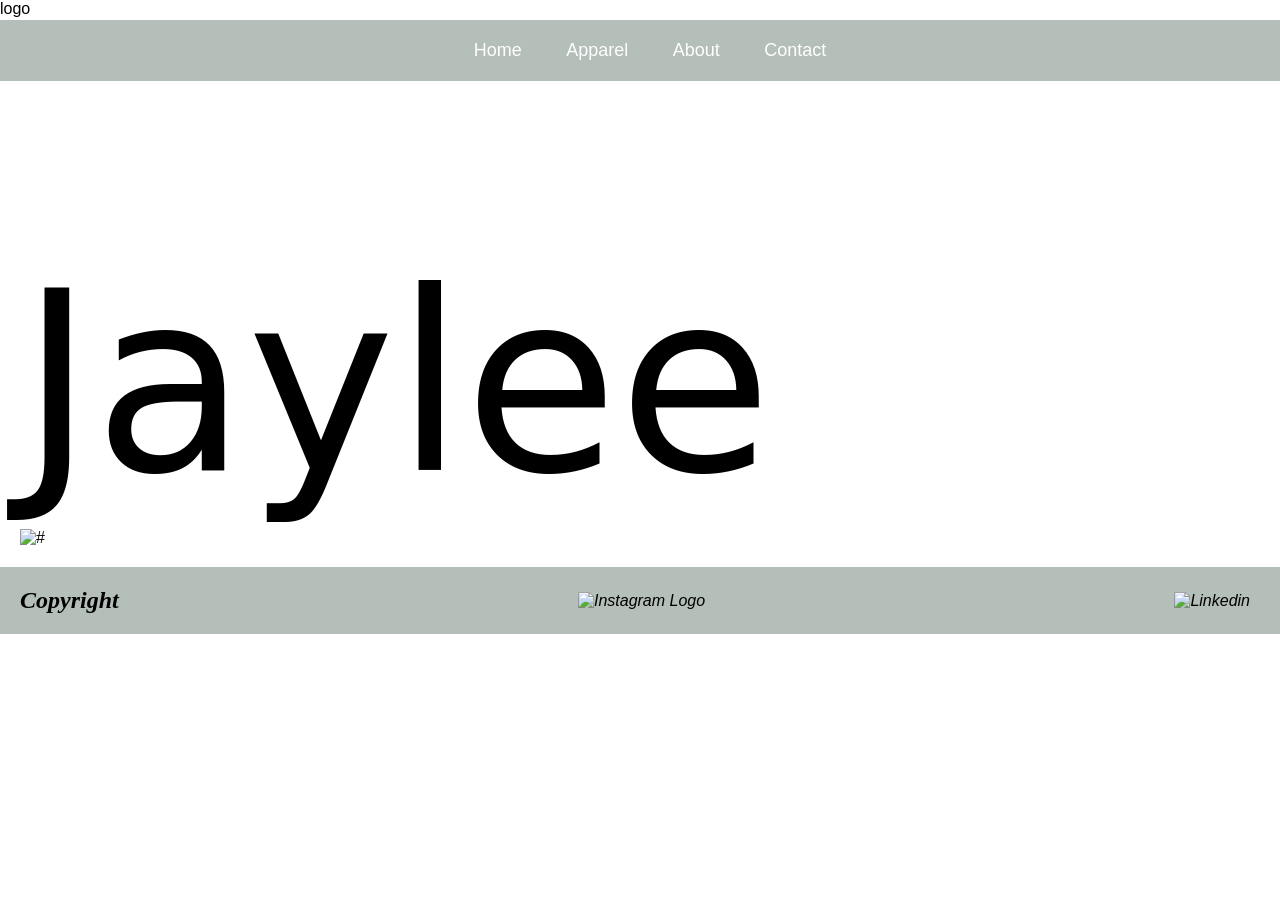
==== index.html @ 6d844d22 "Add files via upload" ====
<!DOCTYPE html>
<html lang="en">
<head>
    <meta charset="UTF-8">
    <meta name="viewport" content="width=device-width, initial-scale=1.0">
    <title>Document</title>
    <link rel="stylesheet" href="main.css">
</head>
<body>

    logo
    <header>
        <nav>
            <a href="">Home</a>
            <a href="">Apparel</a>
            <a href="">About</a>
            <a href="">Contact</a>
        </nav>
    </header>

    <main>
        <h1> Jaylee </h1>
        <img src="#" alt="#" width="#">
    </main>

    <footer>
        <h2>Copyright</h2>
        <img src="#" alt="Instagram Logo" width="#">
         <img src="#" alt="Linkedin" width="#">
    </footer>
</body>
</html>
---- main.css ----
/* reset CSS */
*{
  margin: 0;
  padding: 0;
  box-sizing: border-box;
  text-decoration: none;
  scroll-behavior: smooth;
}

body {
    font-family: sans-serif;
    font-size: 16px;
}

h1, h2, h3, h4, h5, h6{
    font-size: 16px;
    font-weight: normal;
    color: black;
    text-decoration: none;

}

/* end reset CSS */

main {
    width: 100%;
    flex-direction: column;
    align-items: center;
    justify-content: center;
    padding: 20px;
}

p {
    font-size: 16px;
    color: black;
    font-family: volkhov-regular;
    font-weight: normal;
    padding: 10px;
}

h1 {
    padding-top: 200px;
    font-size: 250px;
    font-weight: normal;
    color: black;
    justify-content: center;
    align-items: center;
    font-family: Manufacturing Consent, system-ui;
}

h2 {
    font-size: 24px;
    font-weight: bold;
    font-family: volkhov-regular;
    color: black;
}

h3 {
    font-size: 18px;
    font-weight: bold;
    font-family: volkhov-regular;
    color: black;
}

/* article */
article {
    width: 400px;
    border: none;
    padding: 20px;
    align-items: center;
    border:#000000 solid 5px;
}

article img {
    height: auto;
    align-items: center;
}
/* article */

/* Navigation */
header{
    margin-top: 20px;
    position: fixed;
    top: 0;
    left: 0;
    width: 100%;
    padding: 20px;
    background-color: rgb(179, 191, 184);
    filter: drop-shadow(10px);
    display: flex;
    justify-content: space-evenly;
    align-items: left;
}

nav a{
    font-size: 18px;
    color: rgb(255, 255, 255);
    background-color: rgba(255, 255, 255, 0);
    margin-left: 20px;
    font-weight: 500;
    padding: 10px;
}

nav a:hover {
    background-color: rgba(255, 255, 255, 0);
    color: rgb(0, 0, 0);
    border-radius: 5px;
}
/* End Navigation */

footer {
    background-color: rgb(179, 191, 184);
    display: flex;
    align-items: center;
    justify-content: space-between;
    padding-top: 20px;
    padding-bottom: 20px;
    font-style: italic;
    padding-left: 20px;
    padding-right: 20px;
    p { 
        color:rgb(255, 255, 255)
    }
}

/* Change all social icons at once */
.fa-facebook, .fa-twitter, .fa-instagram, .fa-linkedin, .fa-github {
    color: rgb(0, 0, 0);
    margin-right: 10px
}

footer img{
    margin-right:10px;
}

div {
    display: flex;
    justify-content: space-evenly;
    align-items: center;
}

.button-small {
    padding: 10px 10px;
    background-color: rgb(179, 191, 184);
    color: rgb(255, 255, 255);
    border: none;
    border-radius: 5px;
    justify-content: center;
    width: 100px;
}

.button-small:hover {
    background-color: rgb(0, 0, 0);
    color: rgb(255, 255, 255);
    border-radius: 5px;
}

.container {
    display: flex;
    flex-wrap: wrap;
    justify-content: center;
}

/* Hero Images for Pages */
.hero {
    width: 500px;
    height: 900px;
    background-image: url(Images/IMG_9990.jpeg);
    background-size: cover;
    background-position: center;
    align-items: center;
    box-sizing: border-box;
    border-style: solid;
    border-width: 5px;
}
.hero-home {
    width: 600px;
    height: 600px;
    background-image: url(Images/headshot.webp);
    background-size: cover;
    background-position: center;
    align-items: center;
}
/* End Hero Images for Pages */

/*
.animated {
    opacity: 100%
    animation
}
*/

/* Contact Form */
form {
    display: flex;
    flex-direction: column;
    align-items: center;
    justify-content: center;
    padding: 100px;
    border: 20px solid rgb(255, 255, 255);
    background-color:rgb(117, 117, 117);
    font-family: volkhov-regular;
}
form button {
    background-color: rgb(179, 191, 184);
    color: #ffffff;
    padding: 15px 30px;
    border: none;
    border-radius: 5px;
    font-size: 18px;
    font-weight: normal;
}

form button:hover {
    background-color: #000000; /* Slightly darker on hover */
}
/* Contact Form */

.manufacturing-consent-regular {
  font-family: "Manufacturing Consent", system-ui;
  font-weight: 400;
  font-style: normal;
}

.volkhov-regular {
  font-family: "Volkhov", serif;
  font-weight: 400;
  font-style: normal;
}

.volkhov-bold {
  font-family: "Volkhov", serif;
  font-weight: 700;
  font-style: normal;
}

.volkhov-regular-italic {
  font-family: "Volkhov", serif;
  font-weight: 400;
  font-style: italic;
}

.volkhov-bold-italic {
  font-family: "Volkhov", serif;
  font-weight: 700;
  font-style: italic;
}
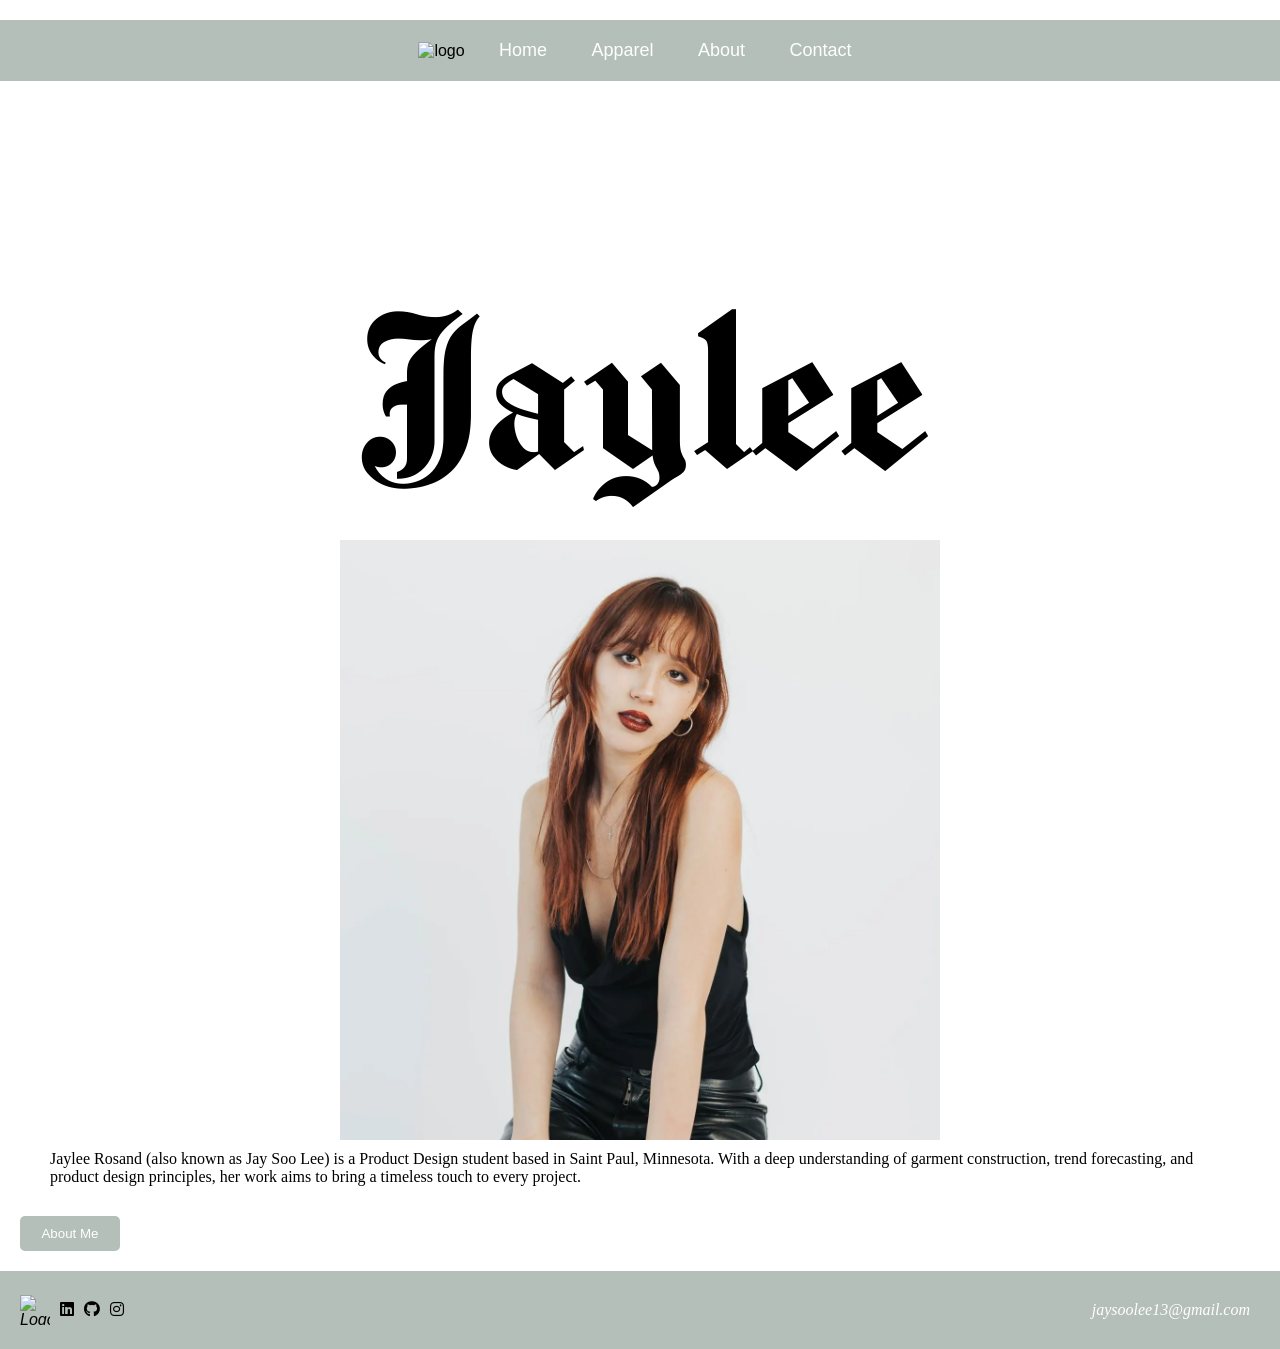
==== commit c2947fe4: "Add files via upload" ====
--- a/index.html
+++ b/index.html
@@ -3,30 +3,52 @@
 <head>
     <meta charset="UTF-8">
     <meta name="viewport" content="width=device-width, initial-scale=1.0">
-    <title>Document</title>
+    <title>Home</title>
     <link rel="stylesheet" href="main.css">
-</head>
+        <link rel="stylesheet" href="https://cdnjs.cloudflare.com/ajax/libs/font-awesome/6.5.2/css/all.min.css">
+    
+    <link rel="preconnect" href="https://fonts.googleapis.com">
+    <link rel="preconnect" href="https://fonts.gstatic.com" crossorigin>
+    <link href="https://fonts.googleapis.com/css2?family=Inria+Serif:ital,wght@0,300;0,400;0,700;1,300;1,400;1,700&family=Italianno&family=Manufacturing+Consent&display=swap" rel="stylesheet">
+    </head>
 <body>
 
-    logo
     <header>
         <nav>
-            <a href="">Home</a>
-            <a href="">Apparel</a>
-            <a href="">About</a>
-            <a href="">Contact</a>
+        <img src="images/logo.png" alt="logo" width="60px" style="justify-content: middle;">
+           <a href="index.html">Home</a>
+            <a href="items.html">Apparel</a>
+            <a href="about.html">About</a>
+            <a href="contact.html">Contact</a>
         </nav>
     </header>
 
     <main>
-        <h1> Jaylee </h1>
-        <img src="#" alt="#" width="#">
+        
+         <main class="container">
+            <h1> Jaylee </h1>
+            <div class="hero-home" width="100%" height="300px">
+            </div>
+            <p>Jaylee Rosand (also known as Jay Soo Lee) is a Product Design student based in Saint Paul, Minnesota. With a deep understanding of garment construction, trend forecasting, and product design principles, her work aims to bring a timeless touch to every project. </p>
+        </main>
+        <a href="about.html"><button class="button-small">About Me</button></a>
     </main>
 
-    <footer>
-        <h2>Copyright</h2>
-        <img src="#" alt="Instagram Logo" width="#">
-         <img src="#" alt="Linkedin" width="#">
-    </footer>
-</body>
-</html>+         <footer>
+
+              <div class="social-icons" width="30">
+                <img src="Images/logo.png" alt="Logo" height="30px" width="30px" padding="20px">
+                <a href="#"><i class="fa-brands fa-linkedin" height="30px" width="30px"></i></a>
+                <a href="#"><i class="fa-brands fa-github" height="30px" width="30px"></i></a>
+                <a href="#"><i class="fa-brands fa-instagram" height="30px" width="30px"></i></a>
+            </div>
+
+            <p>jaysoolee13@gmail.com</p>
+        
+         </footer>
+
+    </body>
+</html>
+
+
+
